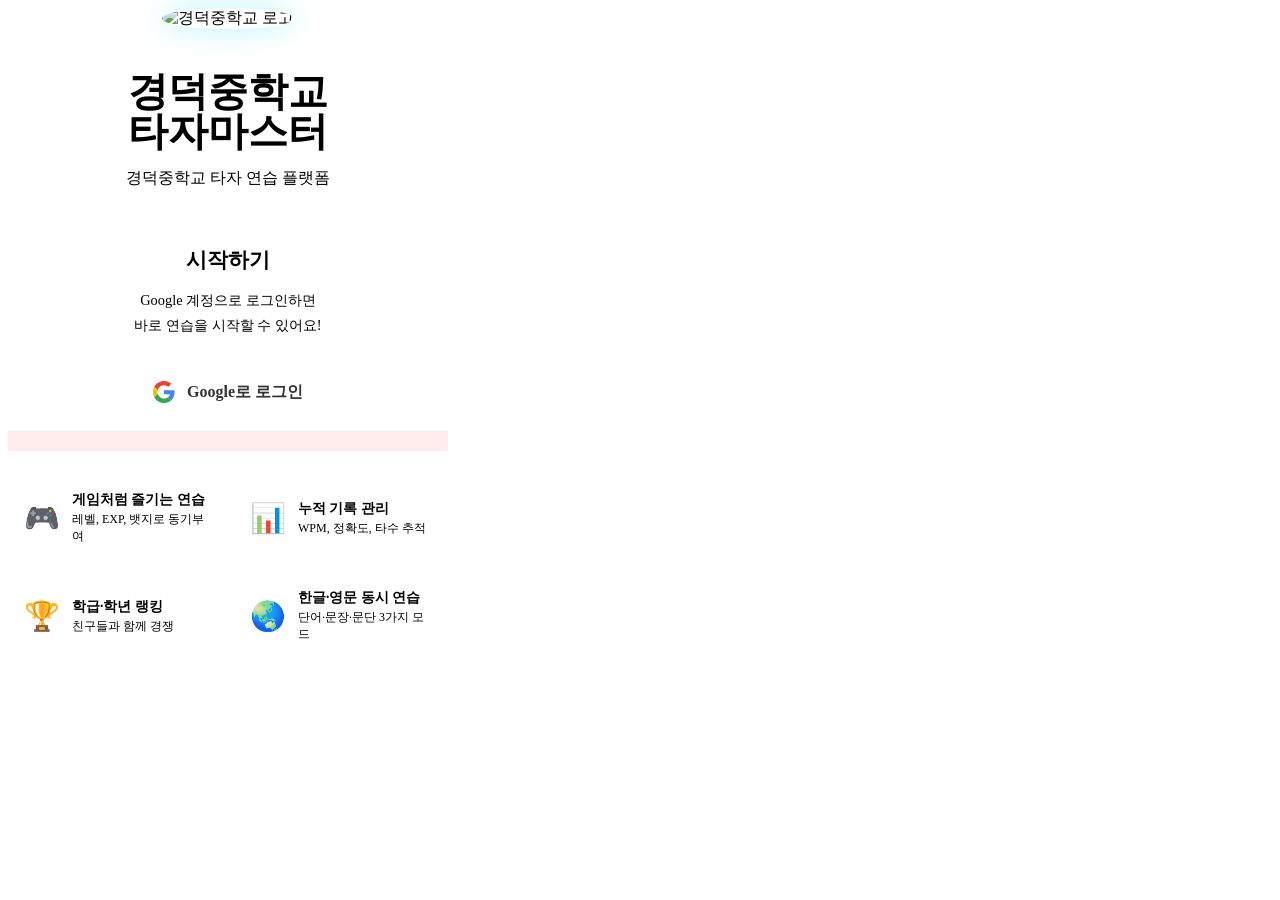
==== public/index.html @ 54afc4cf "로그인 보안 수정" ====
<!DOCTYPE html>
<html lang="ko">

<head>
  <meta charset="UTF-8">
  <meta name="viewport" content="width=device-width, initial-scale=1.0">
  <title>경덕중학교 타자마스터 — 로그인</title>
  <meta name="description" content="학생 타자 연습 관리 플랫폼. Google 로그인으로 시작하세요.">
  <link rel="stylesheet" href="css/main.css">
  <!-- Firebase SDK -->
  <script src="https://www.gstatic.com/firebasejs/9.6.1/firebase-app-compat.js"></script>
  <script src="https://www.gstatic.com/firebasejs/9.6.1/firebase-auth-compat.js"></script>
  <script src="https://www.gstatic.com/firebasejs/9.6.1/firebase-firestore-compat.js"></script>
</head>

<body>
  <div class="page-center">
    <div class="login-wrap">

      <!-- 로고 -->
      <div class="login-logo">
        <img src="/img/logo.png" alt="경덕중학교 로고"
          style="width:100px;height:100px;border-radius:50%;margin-bottom:16px;box-shadow:0 0 28px rgba(0,212,255,0.3)">
        <h1 class="logo-title text-gradient">경덕중학교<br>타자마스터</h1>
        <p class="logo-subtitle">경덕중학교 타자 연습 플랫폼</p>
      </div>

      <!-- 로그인 카드 -->
      <div class="card login-card">
        <h2 class="login-heading">시작하기</h2>
        <p class="login-desc">Google 계정으로 로그인하면<br>바로 연습을 시작할 수 있어요!</p>

        <button id="btn-google-login" class="btn-google">
          <svg viewBox="0 0 48 48" width="22" height="22">
            <path fill="#EA4335"
              d="M24 9.5c3.54 0 6.71 1.22 9.21 3.6l6.85-6.85C35.9 2.38 30.47 0 24 0 14.62 0 6.51 5.38 2.56 13.22l7.98 6.19C12.43 13.72 17.74 9.5 24 9.5z" />
            <path fill="#4285F4"
              d="M46.98 24.55c0-1.57-.15-3.09-.38-4.55H24v9.02h12.94c-.58 2.96-2.26 5.48-4.78 7.18l7.73 6c4.51-4.18 7.09-10.36 7.09-17.65z" />
            <path fill="#FBBC05"
              d="M10.53 28.59c-.48-1.45-.76-2.99-.76-4.59s.27-3.14.76-4.59l-7.98-6.19C.92 16.46 0 20.12 0 24c0 3.88.92 7.54 2.56 10.78l7.97-6.19z" />
            <path fill="#34A853"
              d="M24 48c6.48 0 11.93-2.13 15.89-5.81l-7.73-6c-2.18 1.48-4.97 2.35-8.16 2.35-6.26 0-11.57-4.22-13.47-9.91l-7.98 6.19C6.51 42.62 14.62 48 24 48z" />
          </svg>
          Google로 로그인
        </button>

        <div id="login-error" class="login-error hidden"></div>
      </div>

      <!-- 특징 소개 -->
      <div class="features-grid">
        <div class="feature-item">
          <div class="feature-icon">🎮</div>
          <div class="feature-text">
            <strong>게임처럼 즐기는 연습</strong>
            <span>레벨, EXP, 뱃지로 동기부여</span>
          </div>
        </div>
        <div class="feature-item">
          <div class="feature-icon">📊</div>
          <div class="feature-text">
            <strong>누적 기록 관리</strong>
            <span>WPM, 정확도, 타수 추적</span>
          </div>
        </div>
        <div class="feature-item">
          <div class="feature-icon">🏆</div>
          <div class="feature-text">
            <strong>학급·학년 랭킹</strong>
            <span>친구들과 함께 경쟁</span>
          </div>
        </div>
        <div class="feature-item">
          <div class="feature-icon">🌏</div>
          <div class="feature-text">
            <strong>한글·영문 동시 연습</strong>
            <span>단어·문장·문단 3가지 모드</span>
          </div>
        </div>
      </div>

    </div>
  </div>

  <script src="js/firebase-config.js"></script>
  <script src="js/auth.js"></script>
  <script>
    // ★ 로그인 페이지 진입 시 항상 기존 세션 강제 종료
    // → 이전 사용자가 로그아웃 없이 자리를 떠나도 새 로그인 화면이 보임
    auth.signOut().then(() => {
      // signOut 완료 후에만 auth listener 등록 (자동 리다이렉트 방지)
      Auth.initAuthListener({
        onLogin: async (user, isAdmin) => {
          const hasProfile = await Auth.checkProfile(user.uid);
          if (!hasProfile) {
            window.location.href = '/profile.html';
          } else {
            window.location.href = '/app.html';
          }
        }
      });
    });

    document.getElementById('btn-google-login').addEventListener('click', async () => {
      const btn = document.getElementById('btn-google-login');
      btn.disabled = true;
      btn.textContent = '로그인 중...';
      await Auth.signIn();
      btn.disabled = false;
      btn.innerHTML = `<svg viewBox="0 0 48 48" width="22" height="22">...</svg> Google로 로그인`;
    });
  </script>

  <style>
    .login-wrap {
      width: 100%;
      max-width: 440px;
      display: flex;
      flex-direction: column;
      gap: 24px;
    }

    .login-logo {
      text-align: center;
    }

    .logo-icon {
      font-size: 4rem;
      margin-bottom: 12px;
    }

    .logo-title {
      font-size: 2.5rem;
      font-weight: 900;
      line-height: 1;
      margin-bottom: 8px;
    }

    .logo-subtitle {
      color: var(--text-secondary);
      font-size: 1rem;
    }

    .login-card {
      text-align: center;
    }

    .login-heading {
      font-size: 1.3rem;
      font-weight: 700;
      margin-bottom: 8px;
    }

    .login-desc {
      color: var(--text-secondary);
      font-size: 0.9rem;
      margin-bottom: 28px;
      line-height: 1.7;
    }

    .btn-google {
      display: flex;
      align-items: center;
      justify-content: center;
      gap: 12px;
      width: 100%;
      padding: 16px;
      background: #fff;
      color: #333;
      font-size: 1rem;
      font-weight: 700;
      border: none;
      border-radius: var(--radius-md);
      cursor: pointer;
      transition: var(--transition);
      font-family: inherit;
    }

    .btn-google:hover {
      background: #f5f5f5;
      transform: translateY(-2px);
      box-shadow: 0 8px 24px rgba(255, 255, 255, 0.15);
    }

    .btn-google:disabled {
      opacity: 0.7;
      cursor: not-allowed;
      transform: none;
    }

    .login-error {
      margin-top: 12px;
      padding: 10px;
      background: rgba(255, 68, 68, 0.1);
      border: 1px solid var(--accent-red);
      border-radius: var(--radius-sm);
      color: var(--accent-red);
      font-size: 0.85rem;
      text-align: center;
    }

    .features-grid {
      display: grid;
      grid-template-columns: 1fr 1fr;
      gap: 12px;
    }

    .feature-item {
      display: flex;
      align-items: center;
      gap: 12px;
      padding: 16px;
      background: rgba(255, 255, 255, 0.03);
      border: 1px solid var(--border);
      border-radius: var(--radius-md);
    }

    .feature-icon {
      font-size: 1.8rem;
      flex-shrink: 0;
    }

    .feature-text {
      display: flex;
      flex-direction: column;
      gap: 2px;
    }

    .feature-text strong {
      font-size: 0.85rem;
      color: var(--text-primary);
    }

    .feature-text span {
      font-size: 0.75rem;
      color: var(--text-muted);
    }
  </style>
</body>

</html>
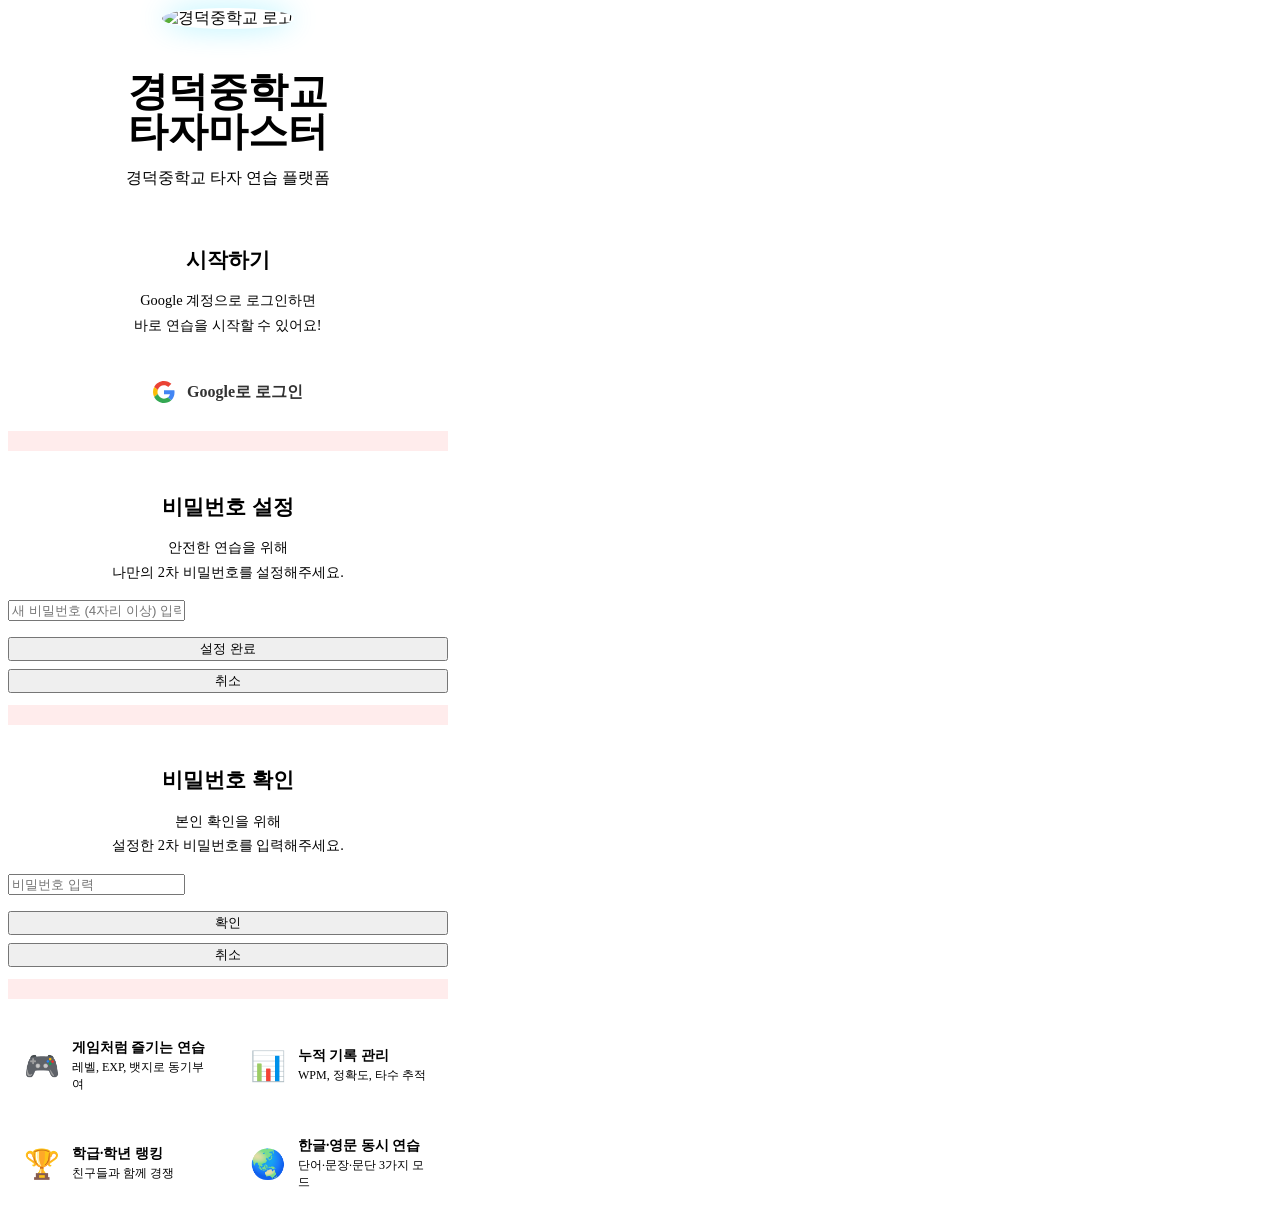
==== commit b806d5ec: "타자 속도 단위 변경 및 버그 픽스" ====
--- a/public/index.html
+++ b/public/index.html
@@ -26,7 +26,7 @@
       </div>
 
       <!-- 로그인 카드 -->
-      <div class="card login-card">
+      <div id="card-google-login" class="card login-card">
         <h2 class="login-heading">시작하기</h2>
         <p class="login-desc">Google 계정으로 로그인하면<br>바로 연습을 시작할 수 있어요!</p>
 
@@ -47,6 +47,33 @@
         <div id="login-error" class="login-error hidden"></div>
       </div>
 
+      <!-- 2차 비밀번호 설정 카드 -->
+      <div id="card-pw-setup" class="card login-card hidden">
+        <h2 class="login-heading">비밀번호 설정</h2>
+        <p class="login-desc" style="margin-bottom:16px;">안전한 연습을 위해<br>나만의 2차 비밀번호를 설정해주세요.</p>
+        <div class="form-group" style="text-align:left; margin-bottom:16px;">
+          <input type="password" id="input-pw-setup" class="input-field" placeholder="새 비밀번호 (4자리 이상) 입력"
+            maxlength="20">
+        </div>
+        <button id="btn-pw-setup" class="btn-primary" style="width:100%; justify-content:center;">설정 완료</button>
+        <button class="btn-secondary" style="width:100%; justify-content:center; margin-top:8px;"
+          onclick="cancelLogin()">취소</button>
+        <div id="pw-setup-error" class="login-error hidden"></div>
+      </div>
+
+      <!-- 2차 비밀번호 입력 카드 -->
+      <div id="card-pw-verify" class="card login-card hidden">
+        <h2 class="login-heading">비밀번호 확인</h2>
+        <p class="login-desc" style="margin-bottom:16px;">본인 확인을 위해<br>설정한 2차 비밀번호를 입력해주세요.</p>
+        <div class="form-group" style="text-align:left; margin-bottom:16px;">
+          <input type="password" id="input-pw-verify" class="input-field" placeholder="비밀번호 입력">
+        </div>
+        <button id="btn-pw-verify" class="btn-primary" style="width:100%; justify-content:center;">확인</button>
+        <button class="btn-secondary" style="width:100%; justify-content:center; margin-top:8px;"
+          onclick="cancelLogin()">취소</button>
+        <div id="pw-verify-error" class="login-error hidden"></div>
+      </div>
+
       <!-- 특징 소개 -->
       <div class="features-grid">
         <div class="feature-item">
@@ -85,29 +112,122 @@
   <script src="js/firebase-config.js"></script>
   <script src="js/auth.js"></script>
   <script>
-    // ★ 로그인 페이지 진입 시 항상 기존 세션 강제 종료
-    // → 이전 사용자가 로그아웃 없이 자리를 떠나도 새 로그인 화면이 보임
-    auth.signOut().then(() => {
-      // signOut 완료 후에만 auth listener 등록 (자동 리다이렉트 방지)
-      Auth.initAuthListener({
-        onLogin: async (user, isAdmin) => {
-          const hasProfile = await Auth.checkProfile(user.uid);
-          if (!hasProfile) {
-            window.location.href = '/profile.html';
-          } else {
-            window.location.href = '/app.html';
-          }
+    // ① 이전 fresh 플래그 초기화
+    Auth.clearFreshLogin();
+
+    let _signingOut = true; // signOut 중에는 onLogin 무시
+    let _currentUser = null;
+    let _hasProfile = false;
+    let _dbSecondaryPassword = null;
+
+    // 로그인 진행 취소
+    async function cancelLogin() {
+      Auth.clearFreshLogin();
+      await auth.signOut();
+      window.location.reload();
+    }
+
+    // ② 리스너 먼저 등록
+    Auth.initAuthListener({
+      onLogin: async (user) => {
+        if (_signingOut) return;          // signOut 처리 중이면 무시
+        _currentUser = user;
+
+        // Firestore에서 유저 정보 확인
+        const userDoc = await db.collection('users').doc(user.uid).get();
+        _hasProfile = userDoc.exists && userDoc.data().profileComplete === true;
+
+        let secondaryPw = null;
+        if (userDoc.exists) {
+          secondaryPw = userDoc.data().secondaryPassword;
         }
-      });
-    });
-
+
+        document.getElementById('card-google-login').classList.add('hidden');
+
+        if (secondaryPw) {
+          // 비밀번호가 이미 설정된 경우
+          _dbSecondaryPassword = secondaryPw;
+          document.getElementById('card-pw-verify').classList.remove('hidden');
+          setTimeout(() => document.getElementById('input-pw-verify').focus(), 100);
+        } else {
+          // 비밀번호가 설정되지 않은 경우
+          document.getElementById('card-pw-setup').classList.remove('hidden');
+          setTimeout(() => document.getElementById('input-pw-setup').focus(), 100);
+        }
+      }
+    });
+
+    // ③ 기존 Firebase 세션 강제 종료
+    auth.signOut().then(() => { _signingOut = false; });
+
+    // ④ 로그인 버튼
     document.getElementById('btn-google-login').addEventListener('click', async () => {
       const btn = document.getElementById('btn-google-login');
       btn.disabled = true;
       btn.textContent = '로그인 중...';
       await Auth.signIn();
-      btn.disabled = false;
-      btn.innerHTML = `<svg viewBox="0 0 48 48" width="22" height="22">...</svg> Google로 로그인`;
+      // 에러가 나거나 팝업 취소될 경우를 대비해 일정 시간 후 버튼 복구
+      setTimeout(() => {
+        btn.disabled = false;
+        btn.innerHTML = `<svg viewBox="0 0 48 48" width="22" height="22">...</svg> Google로 로그인`;
+      }, 3000);
+    });
+
+    // ⑤ 2차 비밀번호 확인 버튼
+    document.getElementById('btn-pw-verify').addEventListener('click', () => {
+      const inputPw = document.getElementById('input-pw-verify').value;
+      const errEl = document.getElementById('pw-verify-error');
+
+      if (inputPw === _dbSecondaryPassword) {
+        errEl.classList.add('hidden');
+        Auth.markFreshLogin();
+        window.location.href = _hasProfile ? '/app.html' : '/profile.html';
+      } else {
+        errEl.textContent = '비밀번호가 일치하지 않습니다.';
+        errEl.classList.remove('hidden');
+      }
+    });
+
+    // 비밀번호 입력창에서 엔터 시 전송
+    document.getElementById('input-pw-verify').addEventListener('keydown', (e) => {
+      if (e.key === 'Enter') document.getElementById('btn-pw-verify').click();
+    });
+
+    // ⑥ 2차 비밀번호 설정 버튼
+    document.getElementById('btn-pw-setup').addEventListener('click', async () => {
+      const inputPw = document.getElementById('input-pw-setup').value.trim();
+      const errEl = document.getElementById('pw-setup-error');
+      const btn = document.getElementById('btn-pw-setup');
+
+      if (!inputPw || inputPw.length < 4) {
+        errEl.textContent = '비밀번호는 최소 4자리 이상이어야 합니다.';
+        errEl.classList.remove('hidden');
+        return;
+      }
+
+      try {
+        errEl.classList.add('hidden');
+        btn.disabled = true;
+        btn.textContent = '저장 중...';
+
+        // 기존 문서가 없을 수도 있으니 merge: true 방식으로 Set
+        await db.collection('users').doc(_currentUser.uid).set({
+          secondaryPassword: inputPw
+        }, { merge: true });
+
+        Auth.markFreshLogin();
+        window.location.href = _hasProfile ? '/app.html' : '/profile.html';
+      } catch (e) {
+        errEl.textContent = '오류가 발생했습니다. 다시 시도해주세요.';
+        errEl.classList.remove('hidden');
+        btn.disabled = false;
+        btn.textContent = '설정 완료';
+      }
+    });
+
+    // 설정 입력창에서 엔터 시 전송
+    document.getElementById('input-pw-setup').addEventListener('keydown', (e) => {
+      if (e.key === 'Enter') document.getElementById('btn-pw-setup').click();
     });
   </script>
 
